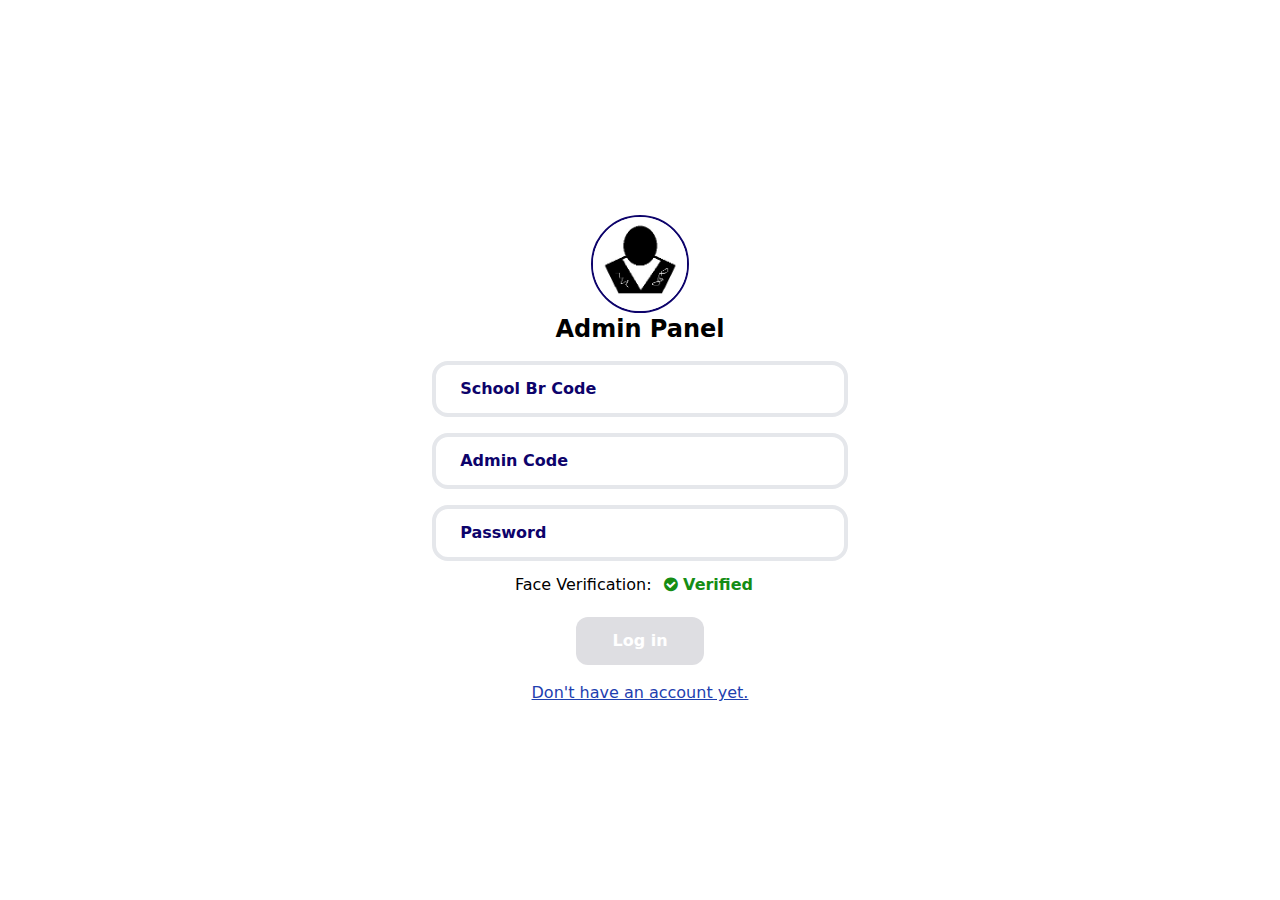
==== index.html @ 6dc52acb "rename login.html" ====
<!doctype html>
<html lang="english">
 <head>
  <meta charset="UTF-8">
  <title>Log In Admin || bsro</title>
  <link rel="shortcut icon" href="images/adminLogo.jpg">
  <meta name="viewport" content="width=device-width, initial-scale=1.0">
  <link rel="stylesheet" href="https://cdn.jsdelivr.net/npm/bootstrap-icons@1.3.0/font/bootstrap-icons.css" />
  <link rel="stylesheet" href="https://cdnjs.cloudflare.com/ajax/libs/font-awesome/4.7.0/css/font-awesome.min.css"> 
  <script src="tailwind.js"></script>
  <script src="config.js"></script>
  <link rel="stylesheet" href="login.css">
 </head>
 <body class="flex items-center justify-center bg-red">
     
    <div class="loginBox flex flex-col items-center justify-center mt-5">
        <img src="images/adminLogo.jpg" alt="Admin Logo" srcset="images/adminLogo.jpg"
              class="icon border-2 rounded-full border-lightDarkBlue"/>
        <h1 class="capitalize text-2xl font-bold">admin panel</h1>
        <!-- Form here -->
        <form action="#" class="flex flex-col items-center w-full">
         
            <div class="inputDiv mt-4 border-4 rounded-2xl p-2 px-5 flex items-center relative">           
                      <span class="p-1 font-bold text-lightDarkBlue">School Br Code</span>
                      <input id="schoolCode" name="schoolCode" type="number" 
                             class="input font-bold text-lightDarkBlue w-full h-full absolute bg-transparent outline-none px-5" required>
             </div>

            <div class="inputDiv mt-4 border-4 rounded-2xl p-2 px-5 flex items-center relative">           
                     <span class="p-1 font-bold text-lightDarkBlue">Admin Code</span>
                     <input id="adminCode" name="adminCode" type="number" 
                       class="input font-bold text-lightDarkBlue w-full h-full absolute bg-transparent outline-none px-5" required>
             </div>

            <div class="inputDiv mt-4 border-4 rounded-2xl p-2 px-5 flex items-center relative">           
                     <span class="p-1 font-bold text-lightDarkBlue">Password</span>
                     <input id="adminCode" name="adminCode" type="password" 
                       class="input font-bold text-lightDarkBlue w-full h-full absolute bg-transparent outline-none px-5" required>
             </div>

             <div class="faceID mt-2 flex flex-row items-center">
                <span>Face Verification: </span>
                <button class=" mx-2 p-1 font-bold rounded-xl" disabled>
                    <i class="fa fa-check-circle"></i> Verified
                </button>
             </div>
    
             <input type="submit" value="Log in" class="px-9 py-3 rounded-xl bg-lightDarkBlue
                                                        text-white font-bold cursor-pointer mt-4" disabled>
    
        </form>
             
          
         <a href="#" class="mt-4 underline text-blue-800">Don't have an account yet.</a>
                
    </div>
    
  <!-- Notification -->
  <div class="notification_bar flex flex-col justify-center items-center fixed  p-5 
              rounded-xl " style="top:0px;">
       
 </div>

  <script src="login.js"></script>
 </body>
</html>
---- login.css ----
*{
    margin: 0px;
    transition: .347s;
}

body{
    min-height: 100vh;
}

.loginBox {
    width: 100%;
}

.icon{
    height: 2.6cm;
    width: 2.6cm;
}

.inputDiv{
    width: 90%;
}
.inputDiv.focus{
    border-color: #0d036b;
}
.inputDiv span{
    background-color: white;
}

.inputDiv.focus span{
    transform: translateY(-.68cm);
}


input{
    top:0px;
    left:0px;
}

.faceID button{
    background-color: rgb(73, 73, 158);
    color: white;
}
.faceID button:disabled{
    color: rgb(21, 141, 21);
    background-color: transparent;
}
.faceID button.varificationFailed{
    color: rgb(255, 0, 0);
    background-color: rgb(222, 222, 226);
}

input[type="submit"]:disabled{
    background-color: rgb(222, 222, 226);
    cursor: not-allowed;
}
.notification_bar{
    background-color: rgba(255, 255, 255, 0.9);
    backdrop-filter: blur(10px);
}
.notification{
    height: auto;
    width: auto;
    transform: translateY(-120%);
    overflow: hidden;
}
.notification.show{
    animation: popup .25s forwards;
}

@keyframes popup {
    0%{transform: translateY(-120%);
        height: .1cm;
        width: 2cm;}
    40%{
        transform: translateY(-20%);
        height: .1cm;
        width: 4cm;
    }
    50%{
        transform: translateY(10%) scale(1.02);
        height: auto;
        width: auto;
    }
    60%{
        transform: translateY(0%) scale(0.96);
        height: auto;
        width: auto;
    }
    100%{
        transform: translateY(10%) scale(1.02);
        height: auto;
        width: auto;
    }
}


@media only screen and (min-width: 445px) {
    .inputDiv{
        width: 11cm;
    }
  }
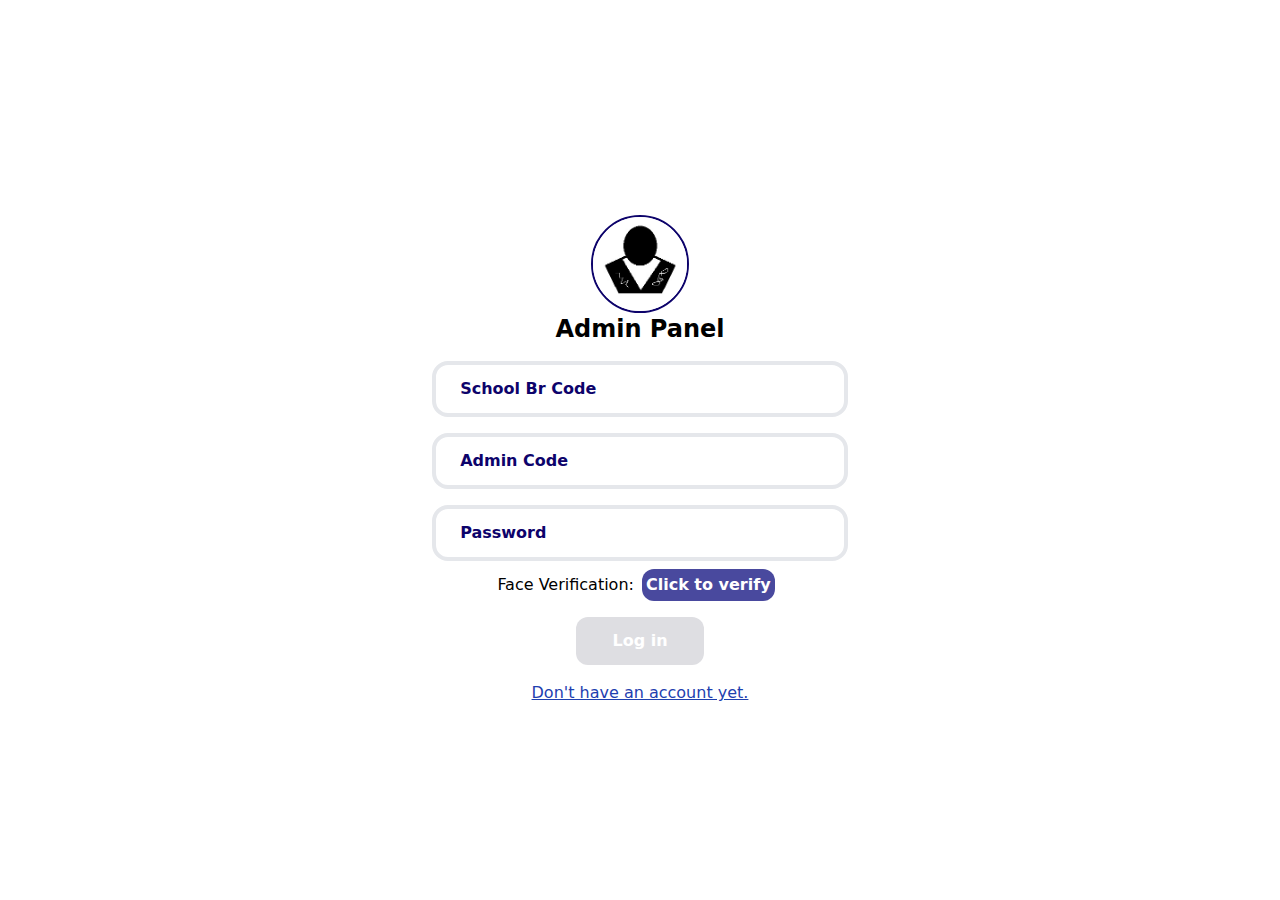
==== commit 9de23635: "face verification prototype" ====
--- a/index.html
+++ b/index.html
@@ -40,8 +40,9 @@
 
              <div class="faceID mt-2 flex flex-row items-center">
                 <span>Face Verification: </span>
-                <button class=" mx-2 p-1 font-bold rounded-xl" disabled>
-                    <i class="fa fa-check-circle"></i> Verified
+                <button class=" faceID_btn mx-2 p-1 font-bold rounded-xl cursor-pointer">
+                     Click to verify
+ 
                 </button>
              </div>
     
@@ -52,7 +53,11 @@
              
           
          <a href="#" class="mt-4 underline text-blue-800">Don't have an account yet.</a>
-                
+
+         <audio autoplay>
+          <source src="Audio/NotificationSound.mp3" type="audio/mpeg">
+        Your browser does not support the audio element.
+        </audio>
     </div>
     
   <!-- Notification -->
@@ -63,4 +68,4 @@
 
   <script src="login.js"></script>
  </body>
-</html>+</html>
--- a/login.css
+++ b/login.css
@@ -35,20 +35,45 @@
     top:0px;
     left:0px;
 }
-
-.faceID button{
+.faceID_btn{
     background-color: rgb(73, 73, 158);
     color: white;
+    transform: translateX(0px); position: relative;
 }
-.faceID button:disabled{
-    color: rgb(21, 141, 21);
+ .faceID_btn.verified{
+    color: #158d15;
     background-color: transparent;
+ 
 }
-.faceID button.varificationFailed{
+.faceID_btn.varificationFailed{
     color: rgb(255, 0, 0);
     background-color: rgb(222, 222, 226);
+    animation: verifying_failed .2s forwards;
+}
+ 
+@keyframes verifying_failed {
+    0%{transform: translateX(0px);}
+    2%{transform: translateX(5px);}
+    32%{transform: translateX(-5px);}
+    64%{transform: translateX(5px);}
+    96%{transform: translateX(-5px);}
+    100%{transform: translateX(0px);}
+}
+ 
+ 
+ 
+.video_container{
+   position: fixed;
+   width: 100%;
+   background-color: black;
+   top: 0px;
+   left: 0px;
+   animation: video_close 4s ease-in infinite;
+   color: white;
+   height: 100%;
 }
 
+ 
 input[type="submit"]:disabled{
     background-color: rgb(222, 222, 226);
     cursor: not-allowed;
